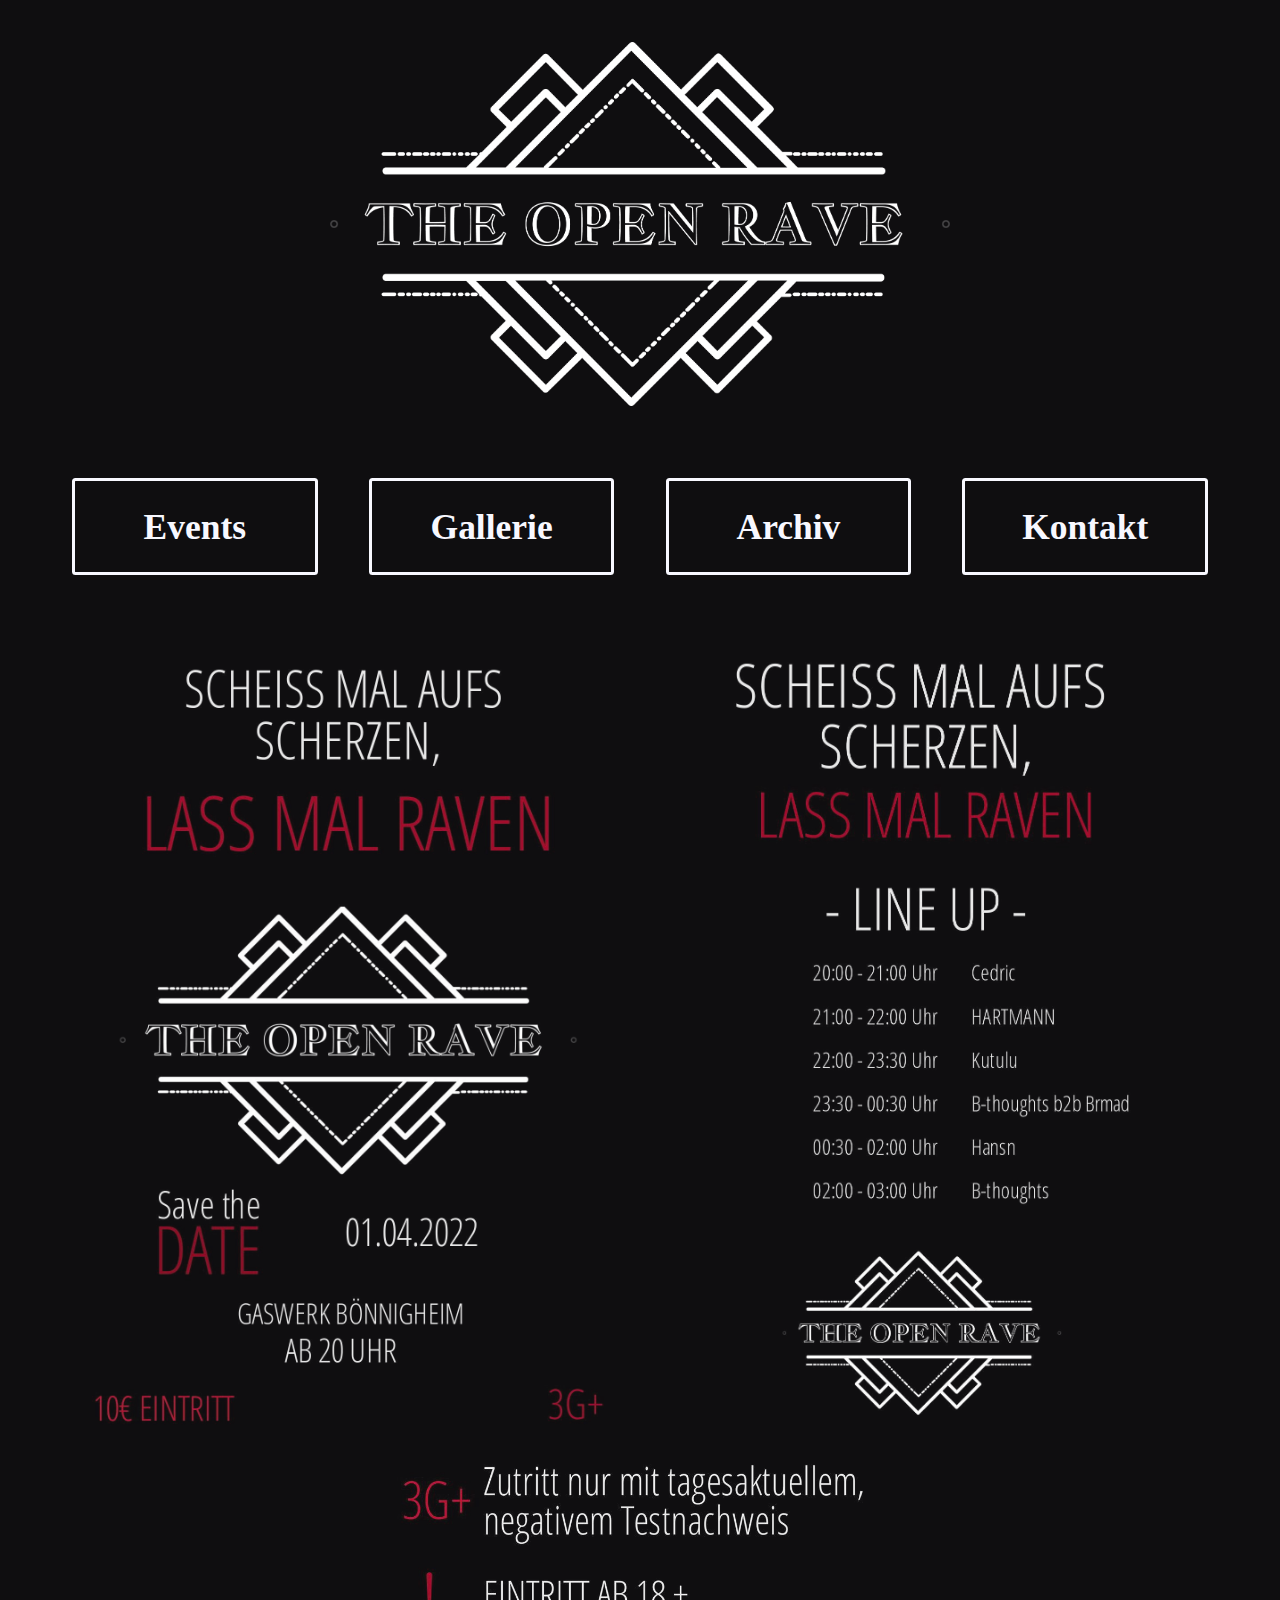
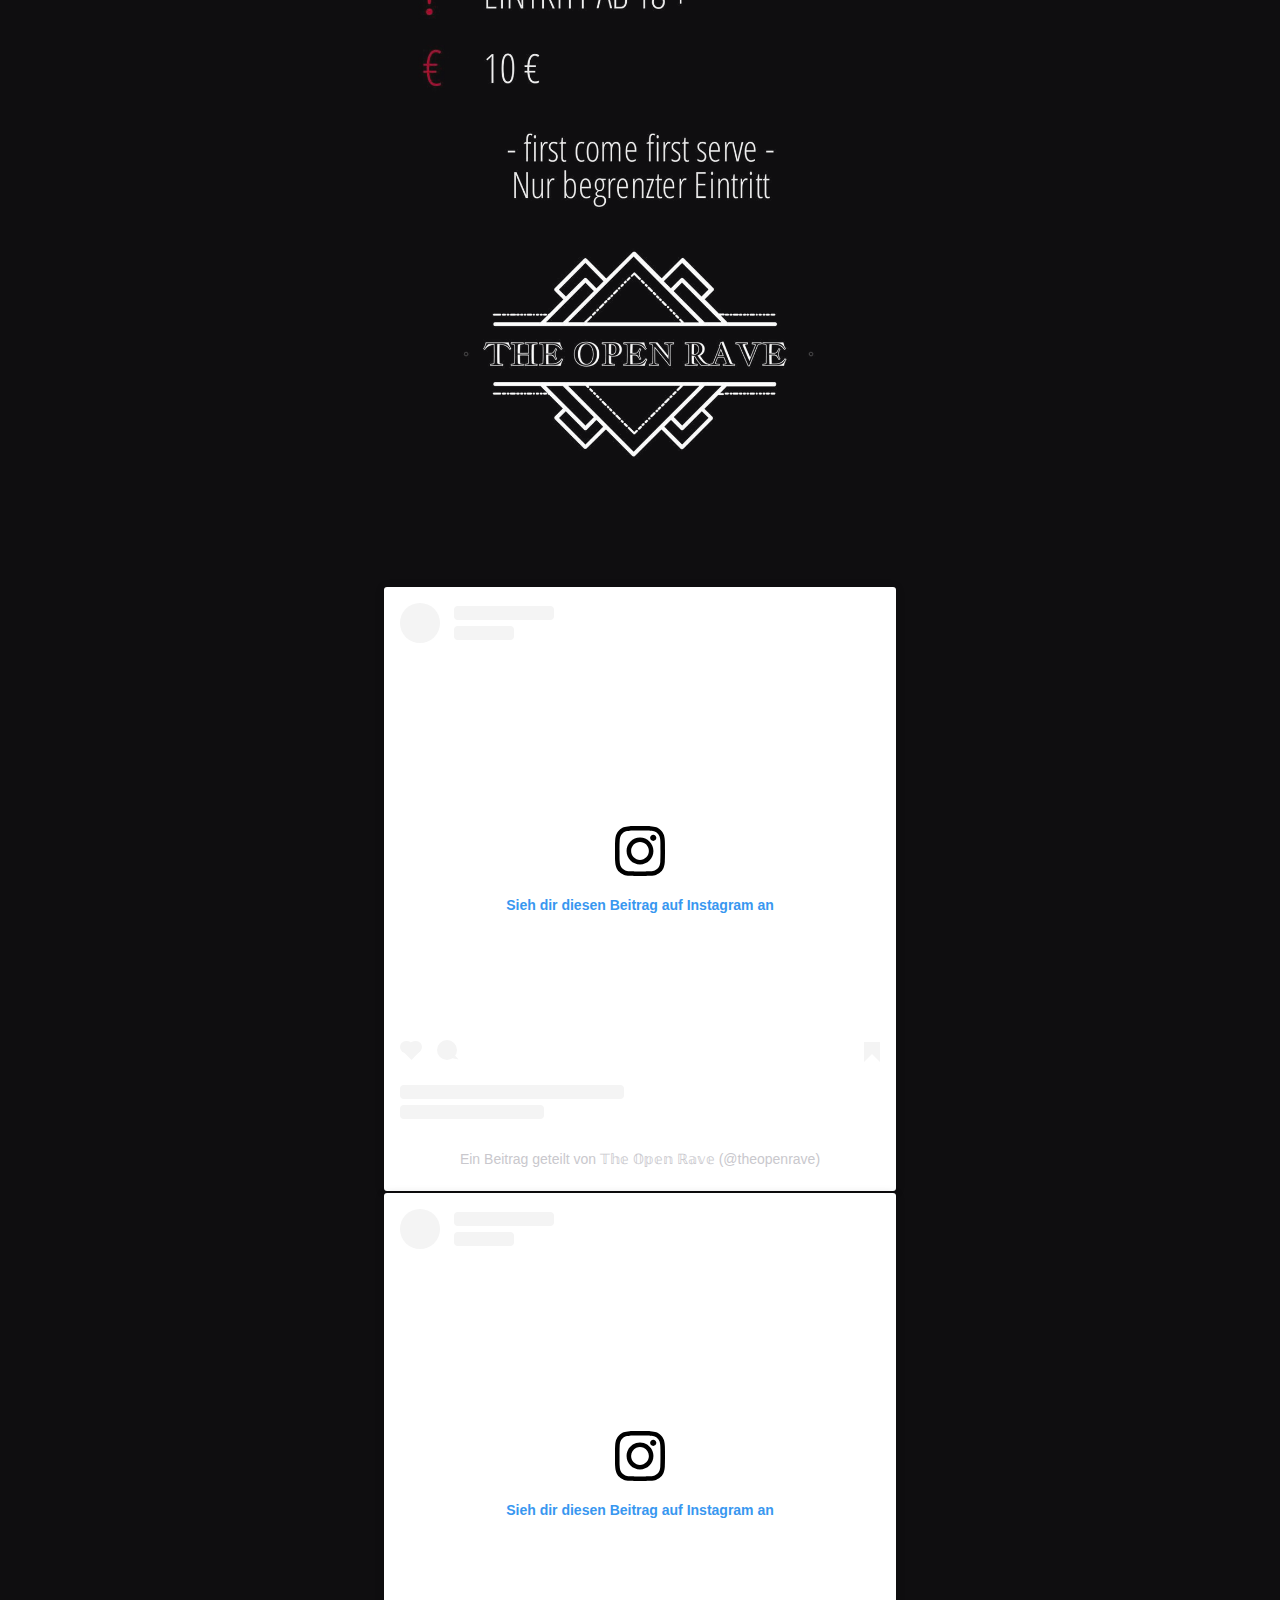
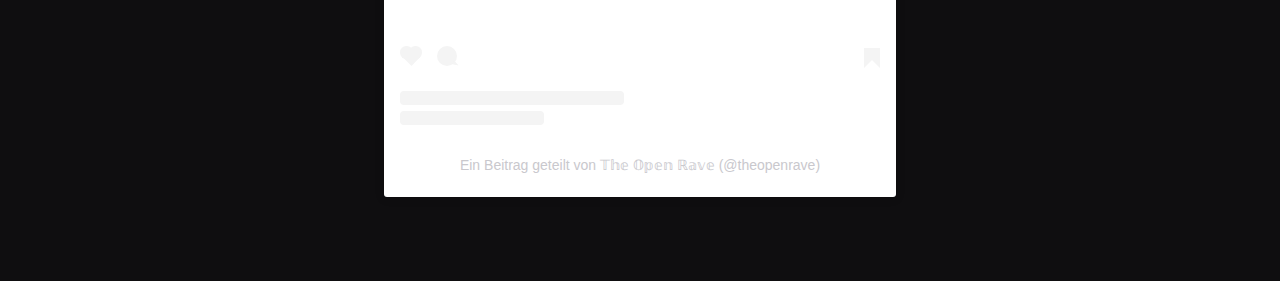
==== index.html @ 30136486 "On click action menu bar" ====
<!DOCTYPE html>
<html lang="de-De" xmlns="http://www.w3.org/1999/html">
<head>
    <meta charset="UTF-8">
    <meta property="og:image" content="http://theopenrave.de/media/TorLogo.png">
    <meta property="og:description" content="Raves Heilbronn & Umgebung - Techno, HardTech, DnB">
    <meta property="og:title" content="The Open Rave">
    <meta property="viewport" content="width=device-width">
    <meta name="google-site-verification" content="GRJHrhzAab7HzPAa1yfXLBacaJ7DNkBUVIByAPXcvrE"/>
    <title>The Open Rave</title>
    <link rel="stylesheet" href="styles.css">
</head>

<body>
<header>
    <a href=""><h1><img class="banner" src="media/TorLogoTransp.png" alt="The Open Rave"></h1></a>
</header>

<nav>
    <div class="menugroup">
        <a class="menuitem" href=""><h2>Events</h2></a>
        <a class="menuitem" href=""><h2>Gallerie</h2></a>
    </div>
    <div class="menugroup">
        <a class="menuitem" href=""><h2>Archiv</h2></a>
        <a class="menuitem" href=""><h2>Kontakt</h2></a>
    </div>
</nav>
<main>
    <article>
        <img class="flyer" src="media/Gaswerk1Transp.png" alt="">
        <img class="flyer" src="media/Gaswerk2Transp.png" alt="">
        <img class="flyer" src="media/Gaswerk3Transp.png" alt="">
    </article>
    <aside>
        <blockquote class="instagram-media" data-instgrm-captioned
                    data-instgrm-permalink="https://www.instagram.com/p/Cau7KrpNBtZ/?utm_source=ig_embed&amp;utm_campaign=loading"
                    data-instgrm-version="14"
                    style=" background:#FFF; border:0; border-radius:3px; box-shadow:0 0 1px 0 rgba(0,0,0,0.5),0 1px 10px 0 rgba(0,0,0,0.15); margin: 1px; max-width:512px; min-width:256px; padding:0; width:99.375%; width:-webkit-calc(100% - 2px); width:calc(100% - 2px);">
            <div style="padding:16px;"><a
                    href="https://www.instagram.com/p/Cau7KrpNBtZ/?utm_source=ig_embed&amp;utm_campaign=loading"
                    style=" background:#FFFFFF; line-height:0; padding:0 0; text-align:center; text-decoration:none; width:100%;"
                    target="_blank">
                <div style=" display: flex; flex-direction: row; align-items: center;">
                    <div style="background-color: #F4F4F4; border-radius: 50%; flex-grow: 0; height: 40px; margin-right: 14px; width: 40px;"></div>
                    <div style="display: flex; flex-direction: column; flex-grow: 1; justify-content: center;">
                        <div style=" background-color: #F4F4F4; border-radius: 4px; flex-grow: 0; height: 14px; margin-bottom: 6px; width: 100px;"></div>
                        <div style=" background-color: #F4F4F4; border-radius: 4px; flex-grow: 0; height: 14px; width: 60px;"></div>
                    </div>
                </div>
                <div style="padding: 19% 0;"></div>
                <div style="display:block; height:50px; margin:0 auto 12px; width:50px;">
                    <svg width="50px" height="50px" viewBox="0 0 60 60" version="1.1"
                         xmlns="http://www.w3.org/2000/svg">
                        <g stroke="none" stroke-width="1" fill="none" fill-rule="evenodd">
                            <g transform="translate(-511.000000, -20.000000)" fill="#000000">
                                <g>
                                    <path d="M556.869,30.41 C554.814,30.41 553.148,32.076 553.148,34.131 C553.148,36.186 554.814,37.852 556.869,37.852 C558.924,37.852 560.59,36.186 560.59,34.131 C560.59,32.076 558.924,30.41 556.869,30.41 M541,60.657 C535.114,60.657 530.342,55.887 530.342,50 C530.342,44.114 535.114,39.342 541,39.342 C546.887,39.342 551.658,44.114 551.658,50 C551.658,55.887 546.887,60.657 541,60.657 M541,33.886 C532.1,33.886 524.886,41.1 524.886,50 C524.886,58.899 532.1,66.113 541,66.113 C549.9,66.113 557.115,58.899 557.115,50 C557.115,41.1 549.9,33.886 541,33.886 M565.378,62.101 C565.244,65.022 564.756,66.606 564.346,67.663 C563.803,69.06 563.154,70.057 562.106,71.106 C561.058,72.155 560.06,72.803 558.662,73.347 C557.607,73.757 556.021,74.244 553.102,74.378 C549.944,74.521 548.997,74.552 541,74.552 C533.003,74.552 532.056,74.521 528.898,74.378 C525.979,74.244 524.393,73.757 523.338,73.347 C521.94,72.803 520.942,72.155 519.894,71.106 C518.846,70.057 518.197,69.06 517.654,67.663 C517.244,66.606 516.755,65.022 516.623,62.101 C516.479,58.943 516.448,57.996 516.448,50 C516.448,42.003 516.479,41.056 516.623,37.899 C516.755,34.978 517.244,33.391 517.654,32.338 C518.197,30.938 518.846,29.942 519.894,28.894 C520.942,27.846 521.94,27.196 523.338,26.654 C524.393,26.244 525.979,25.756 528.898,25.623 C532.057,25.479 533.004,25.448 541,25.448 C548.997,25.448 549.943,25.479 553.102,25.623 C556.021,25.756 557.607,26.244 558.662,26.654 C560.06,27.196 561.058,27.846 562.106,28.894 C563.154,29.942 563.803,30.938 564.346,32.338 C564.756,33.391 565.244,34.978 565.378,37.899 C565.522,41.056 565.552,42.003 565.552,50 C565.552,57.996 565.522,58.943 565.378,62.101 M570.82,37.631 C570.674,34.438 570.167,32.258 569.425,30.349 C568.659,28.377 567.633,26.702 565.965,25.035 C564.297,23.368 562.623,22.342 560.652,21.575 C558.743,20.834 556.562,20.326 553.369,20.18 C550.169,20.033 549.148,20 541,20 C532.853,20 531.831,20.033 528.631,20.18 C525.438,20.326 523.257,20.834 521.349,21.575 C519.376,22.342 517.703,23.368 516.035,25.035 C514.368,26.702 513.342,28.377 512.574,30.349 C511.834,32.258 511.326,34.438 511.181,37.631 C511.035,40.831 511,41.851 511,50 C511,58.147 511.035,59.17 511.181,62.369 C511.326,65.562 511.834,67.743 512.574,69.651 C513.342,71.625 514.368,73.296 516.035,74.965 C517.703,76.634 519.376,77.658 521.349,78.425 C523.257,79.167 525.438,79.673 528.631,79.82 C531.831,79.965 532.853,80.001 541,80.001 C549.148,80.001 550.169,79.965 553.369,79.82 C556.562,79.673 558.743,79.167 560.652,78.425 C562.623,77.658 564.297,76.634 565.965,74.965 C567.633,73.296 568.659,71.625 569.425,69.651 C570.167,67.743 570.674,65.562 570.82,62.369 C570.966,59.17 571,58.147 571,50 C571,41.851 570.966,40.831 570.82,37.631"></path>
                                </g>
                            </g>
                        </g>
                    </svg>
                </div>
                <div style="padding-top: 8px;">
                    <div style=" color:#3897f0; font-family:Arial,sans-serif; font-size:14px; font-style:normal; font-weight:550; line-height:18px;">
                        Sieh dir diesen Beitrag auf Instagram an
                    </div>
                </div>
                <div style="padding: 12.5% 0;"></div>
                <div style="display: flex; flex-direction: row; margin-bottom: 14px; align-items: center;">
                    <div>
                        <div style="background-color: #F4F4F4; border-radius: 50%; height: 12.5px; width: 12.5px; transform: translateX(0px) translateY(7px);"></div>
                        <div style="background-color: #F4F4F4; height: 12.5px; transform: rotate(-45deg) translateX(3px) translateY(1px); width: 12.5px; flex-grow: 0; margin-right: 14px; margin-left: 2px;"></div>
                        <div style="background-color: #F4F4F4; border-radius: 50%; height: 12.5px; width: 12.5px; transform: translateX(9px) translateY(-18px);"></div>
                    </div>
                    <div style="margin-left: 8px;">
                        <div style=" background-color: #F4F4F4; border-radius: 50%; flex-grow: 0; height: 20px; width: 20px;"></div>
                        <div style=" width: 0; height: 0; border-top: 2px solid transparent; border-left: 6px solid #f4f4f4; border-bottom: 2px solid transparent; transform: translateX(16px) translateY(-4px) rotate(30deg)"></div>
                    </div>
                    <div style="margin-left: auto;">
                        <div style=" width: 0; border-top: 8px solid #F4F4F4; border-right: 8px solid transparent; transform: translateY(16px);"></div>
                        <div style=" background-color: #F4F4F4; flex-grow: 0; height: 12px; width: 16px; transform: translateY(-4px);"></div>
                        <div style=" width: 0; height: 0; border-top: 8px solid #F4F4F4; border-left: 8px solid transparent; transform: translateY(-4px) translateX(8px);"></div>
                    </div>
                </div>
                <div style="display: flex; flex-direction: column; flex-grow: 1; justify-content: center; margin-bottom: 24px;">
                    <div style=" background-color: #F4F4F4; border-radius: 4px; flex-grow: 0; height: 14px; margin-bottom: 6px; width: 224px;"></div>
                    <div style=" background-color: #F4F4F4; border-radius: 4px; flex-grow: 0; height: 14px; width: 144px;"></div>
                </div>
            </a>
                <p style=" color:#c9c8cd; font-family:Arial,sans-serif; font-size:14px; line-height:17px; margin-bottom:0; margin-top:8px; overflow:hidden; padding:8px 0 7px; text-align:center; text-overflow:ellipsis; white-space:nowrap;">
                    <a href="https://www.instagram.com/p/Cau7KrpNBtZ/?utm_source=ig_embed&amp;utm_campaign=loading"
                       style=" color:#c9c8cd; font-family:Arial,sans-serif; font-size:14px; font-style:normal; font-weight:normal; line-height:17px; text-decoration:none;"
                       target="_blank">Ein Beitrag geteilt von 𝕋𝕙𝕖 𝕆𝕡𝕖𝕟 ℝ𝕒𝕧𝕖 (@theopenrave)</a></p></div>
        </blockquote>
        <script async src="//www.instagram.com/embed.js"></script>
        <blockquote class="instagram-media" data-instgrm-captioned
                    data-instgrm-permalink="https://www.instagram.com/p/CUSmOlEt8Cr/?utm_source=ig_embed&amp;utm_campaign=loading"
                    data-instgrm-version="14"
                    style=" background:#FFF; border:0; border-radius:3px; box-shadow:0 0 1px 0 rgba(0,0,0,0.5),0 1px 10px 0 rgba(0,0,0,0.15); margin: 1px; max-width:512px; min-width:256px; padding:0; width:99.375%; width:-webkit-calc(100% - 2px); width:calc(100% - 2px);">
            <div style="padding:16px;"><a
                    href="https://www.instagram.com/p/CUSmOlEt8Cr/?utm_source=ig_embed&amp;utm_campaign=loading"
                    style=" background:#FFFFFF; line-height:0; padding:0 0; text-align:center; text-decoration:none; width:100%;"
                    target="_blank">
                <div style=" display: flex; flex-direction: row; align-items: center;">
                    <div style="background-color: #F4F4F4; border-radius: 50%; flex-grow: 0; height: 40px; margin-right: 14px; width: 40px;"></div>
                    <div style="display: flex; flex-direction: column; flex-grow: 1; justify-content: center;">
                        <div style=" background-color: #F4F4F4; border-radius: 4px; flex-grow: 0; height: 14px; margin-bottom: 6px; width: 100px;"></div>
                        <div style=" background-color: #F4F4F4; border-radius: 4px; flex-grow: 0; height: 14px; width: 60px;"></div>
                    </div>
                </div>
                <div style="padding: 19% 0;"></div>
                <div style="display:block; height:50px; margin:0 auto 12px; width:50px;">
                    <svg width="50px" height="50px" viewBox="0 0 60 60" version="1.1"
                         xmlns="http://www.w3.org/2000/svg">
                        <g stroke="none" stroke-width="1" fill="none" fill-rule="evenodd">
                            <g transform="translate(-511.000000, -20.000000)" fill="#000000">
                                <g>
                                    <path d="M556.869,30.41 C554.814,30.41 553.148,32.076 553.148,34.131 C553.148,36.186 554.814,37.852 556.869,37.852 C558.924,37.852 560.59,36.186 560.59,34.131 C560.59,32.076 558.924,30.41 556.869,30.41 M541,60.657 C535.114,60.657 530.342,55.887 530.342,50 C530.342,44.114 535.114,39.342 541,39.342 C546.887,39.342 551.658,44.114 551.658,50 C551.658,55.887 546.887,60.657 541,60.657 M541,33.886 C532.1,33.886 524.886,41.1 524.886,50 C524.886,58.899 532.1,66.113 541,66.113 C549.9,66.113 557.115,58.899 557.115,50 C557.115,41.1 549.9,33.886 541,33.886 M565.378,62.101 C565.244,65.022 564.756,66.606 564.346,67.663 C563.803,69.06 563.154,70.057 562.106,71.106 C561.058,72.155 560.06,72.803 558.662,73.347 C557.607,73.757 556.021,74.244 553.102,74.378 C549.944,74.521 548.997,74.552 541,74.552 C533.003,74.552 532.056,74.521 528.898,74.378 C525.979,74.244 524.393,73.757 523.338,73.347 C521.94,72.803 520.942,72.155 519.894,71.106 C518.846,70.057 518.197,69.06 517.654,67.663 C517.244,66.606 516.755,65.022 516.623,62.101 C516.479,58.943 516.448,57.996 516.448,50 C516.448,42.003 516.479,41.056 516.623,37.899 C516.755,34.978 517.244,33.391 517.654,32.338 C518.197,30.938 518.846,29.942 519.894,28.894 C520.942,27.846 521.94,27.196 523.338,26.654 C524.393,26.244 525.979,25.756 528.898,25.623 C532.057,25.479 533.004,25.448 541,25.448 C548.997,25.448 549.943,25.479 553.102,25.623 C556.021,25.756 557.607,26.244 558.662,26.654 C560.06,27.196 561.058,27.846 562.106,28.894 C563.154,29.942 563.803,30.938 564.346,32.338 C564.756,33.391 565.244,34.978 565.378,37.899 C565.522,41.056 565.552,42.003 565.552,50 C565.552,57.996 565.522,58.943 565.378,62.101 M570.82,37.631 C570.674,34.438 570.167,32.258 569.425,30.349 C568.659,28.377 567.633,26.702 565.965,25.035 C564.297,23.368 562.623,22.342 560.652,21.575 C558.743,20.834 556.562,20.326 553.369,20.18 C550.169,20.033 549.148,20 541,20 C532.853,20 531.831,20.033 528.631,20.18 C525.438,20.326 523.257,20.834 521.349,21.575 C519.376,22.342 517.703,23.368 516.035,25.035 C514.368,26.702 513.342,28.377 512.574,30.349 C511.834,32.258 511.326,34.438 511.181,37.631 C511.035,40.831 511,41.851 511,50 C511,58.147 511.035,59.17 511.181,62.369 C511.326,65.562 511.834,67.743 512.574,69.651 C513.342,71.625 514.368,73.296 516.035,74.965 C517.703,76.634 519.376,77.658 521.349,78.425 C523.257,79.167 525.438,79.673 528.631,79.82 C531.831,79.965 532.853,80.001 541,80.001 C549.148,80.001 550.169,79.965 553.369,79.82 C556.562,79.673 558.743,79.167 560.652,78.425 C562.623,77.658 564.297,76.634 565.965,74.965 C567.633,73.296 568.659,71.625 569.425,69.651 C570.167,67.743 570.674,65.562 570.82,62.369 C570.966,59.17 571,58.147 571,50 C571,41.851 570.966,40.831 570.82,37.631"></path>
                                </g>
                            </g>
                        </g>
                    </svg>
                </div>
                <div style="padding-top: 8px;">
                    <div style=" color:#3897f0; font-family:Arial,sans-serif; font-size:14px; font-style:normal; font-weight:550; line-height:18px;">
                        Sieh dir diesen Beitrag auf Instagram an
                    </div>
                </div>
                <div style="padding: 12.5% 0;"></div>
                <div style="display: flex; flex-direction: row; margin-bottom: 14px; align-items: center;">
                    <div>
                        <div style="background-color: #F4F4F4; border-radius: 50%; height: 12.5px; width: 12.5px; transform: translateX(0px) translateY(7px);"></div>
                        <div style="background-color: #F4F4F4; height: 12.5px; transform: rotate(-45deg) translateX(3px) translateY(1px); width: 12.5px; flex-grow: 0; margin-right: 14px; margin-left: 2px;"></div>
                        <div style="background-color: #F4F4F4; border-radius: 50%; height: 12.5px; width: 12.5px; transform: translateX(9px) translateY(-18px);"></div>
                    </div>
                    <div style="margin-left: 8px;">
                        <div style=" background-color: #F4F4F4; border-radius: 50%; flex-grow: 0; height: 20px; width: 20px;"></div>
                        <div style=" width: 0; height: 0; border-top: 2px solid transparent; border-left: 6px solid #f4f4f4; border-bottom: 2px solid transparent; transform: translateX(16px) translateY(-4px) rotate(30deg)"></div>
                    </div>
                    <div style="margin-left: auto;">
                        <div style=" width: 0px; border-top: 8px solid #F4F4F4; border-right: 8px solid transparent; transform: translateY(16px);"></div>
                        <div style=" background-color: #F4F4F4; flex-grow: 0; height: 12px; width: 16px; transform: translateY(-4px);"></div>
                        <div style=" width: 0; height: 0; border-top: 8px solid #F4F4F4; border-left: 8px solid transparent; transform: translateY(-4px) translateX(8px);"></div>
                    </div>
                </div>
                <div style="display: flex; flex-direction: column; flex-grow: 1; justify-content: center; margin-bottom: 24px;">
                    <div style=" background-color: #F4F4F4; border-radius: 4px; flex-grow: 0; height: 14px; margin-bottom: 6px; width: 224px;"></div>
                    <div style=" background-color: #F4F4F4; border-radius: 4px; flex-grow: 0; height: 14px; width: 144px;"></div>
                </div>
            </a>
                <p style=" color:#c9c8cd; font-family:Arial,sans-serif; font-size:14px; line-height:17px; margin-bottom:0; margin-top:8px; overflow:hidden; padding:8px 0 7px; text-align:center; text-overflow:ellipsis; white-space:nowrap;">
                    <a href="https://www.instagram.com/p/CUSmOlEt8Cr/?utm_source=ig_embed&amp;utm_campaign=loading"
                       style=" color:#c9c8cd; font-family:Arial,sans-serif; font-size:14px; font-style:normal; font-weight:normal; line-height:17px; text-decoration:none;"
                       target="_blank">Ein Beitrag geteilt von 𝕋𝕙𝕖 𝕆𝕡𝕖𝕟 ℝ𝕒𝕧𝕖 (@theopenrave)</a></p></div>
        </blockquote>
        <script async src="//www.instagram.com/embed.js"></script>
    </aside>
</main>
</body>
</html>
---- styles.css ----
:root {
    --colorwhite: ghostwhite;
    --colorblack: #0f0e10;
    --relsizevw: 4vw;
}

html {
    box-sizing: border-box;
}

*, *::before, *::after {
    box-sizing: inherit;
}

body {
    background-color: var(--colorblack);
    color: var(--colorwhite);
    padding: 1%;
}

header, nav, h1, h2 {
    display: flex;
    align-items: center;
}

header, h1, h2 {
    justify-content: center;
}

h2 {
    font-size: calc(6mm + 1vw);
    height: 4vw;
    max-height: 2rem;
    min-width: 8rem;
}

.banner {
    max-width: 50%;
    min-width: 32rem;
    flex: 1;
}

nav {
    padding: 4vw;
    display: flex;
    flex-wrap: wrap;
    justify-content: space-evenly;
    gap: 4vw;
}

.menugroup {
    display: flex;
    flex: 1;
    flex-wrap: wrap;
    justify-content: space-between;
    gap: 4vw;
}

a {
    text-decoration: none;
}

.menuitem {
    flex: 1;
    height: 100%;
    color: var(--colorwhite);
    border: calc(1px + 0.2vw) solid;
    border-radius: calc(1px + 0.2vw);
    text-align: center;
    text-decoration: none;
    transition: all 0.3s ease-out;
}

.menuitem:hover, .menuitem:focus, .menuitem:active {
    background-color: var(--colorwhite);
    color: var(--colorblack);
}

main {
    display: flex;
    flex-direction: row;
    flex-wrap: wrap;
    align-items: flex-start;
    justify-content: space-evenly;
}

article {
    display: flex;
    flex-direction: row;
    flex-wrap: wrap;
    align-items: flex-start;
    justify-content: space-evenly;
    min-width: 32rem;
}

.flyer {
    width: 100%;
    max-width: 32rem;
    min-width: 16rem;
}

aside {
    display: flex;
    flex-direction: row;
    flex-wrap: wrap;
    align-items: flex-start;
    justify-content: space-evenly;
    padding: 8.5% 5% 5% 5%;
}
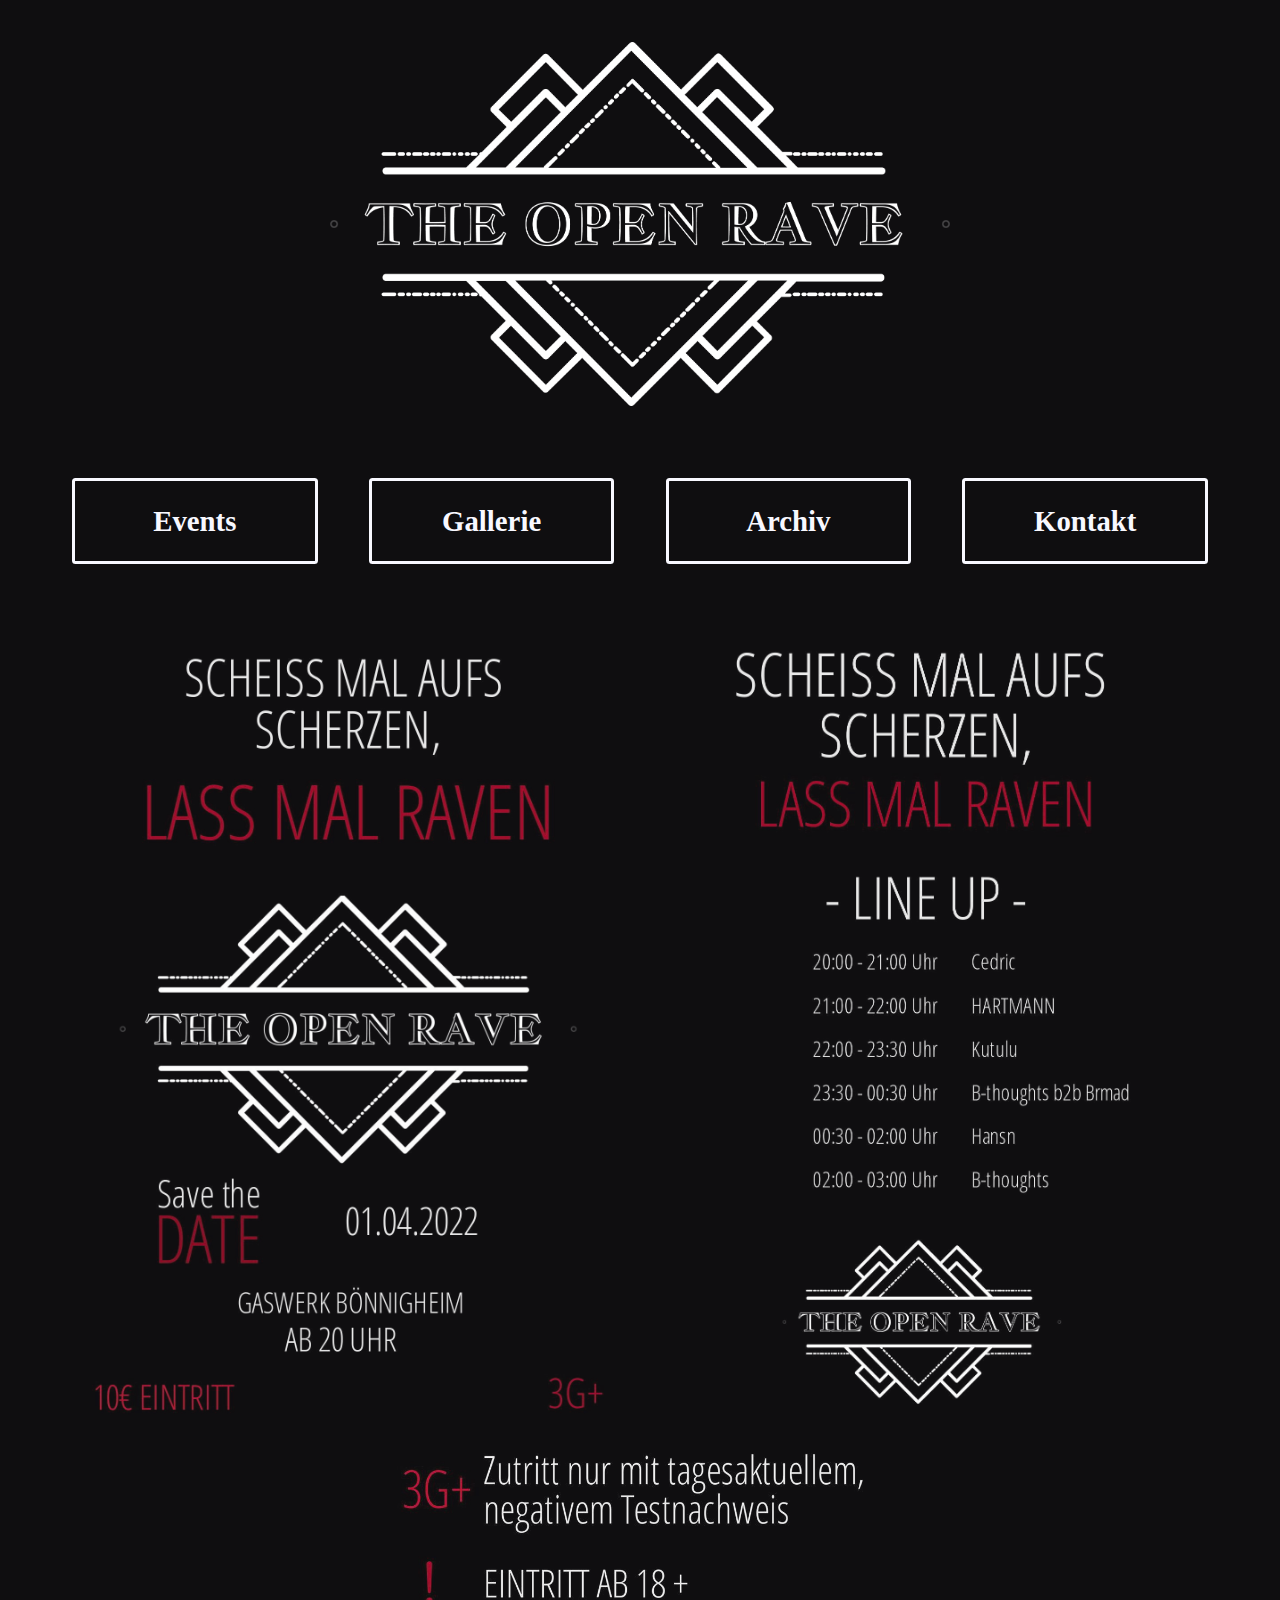
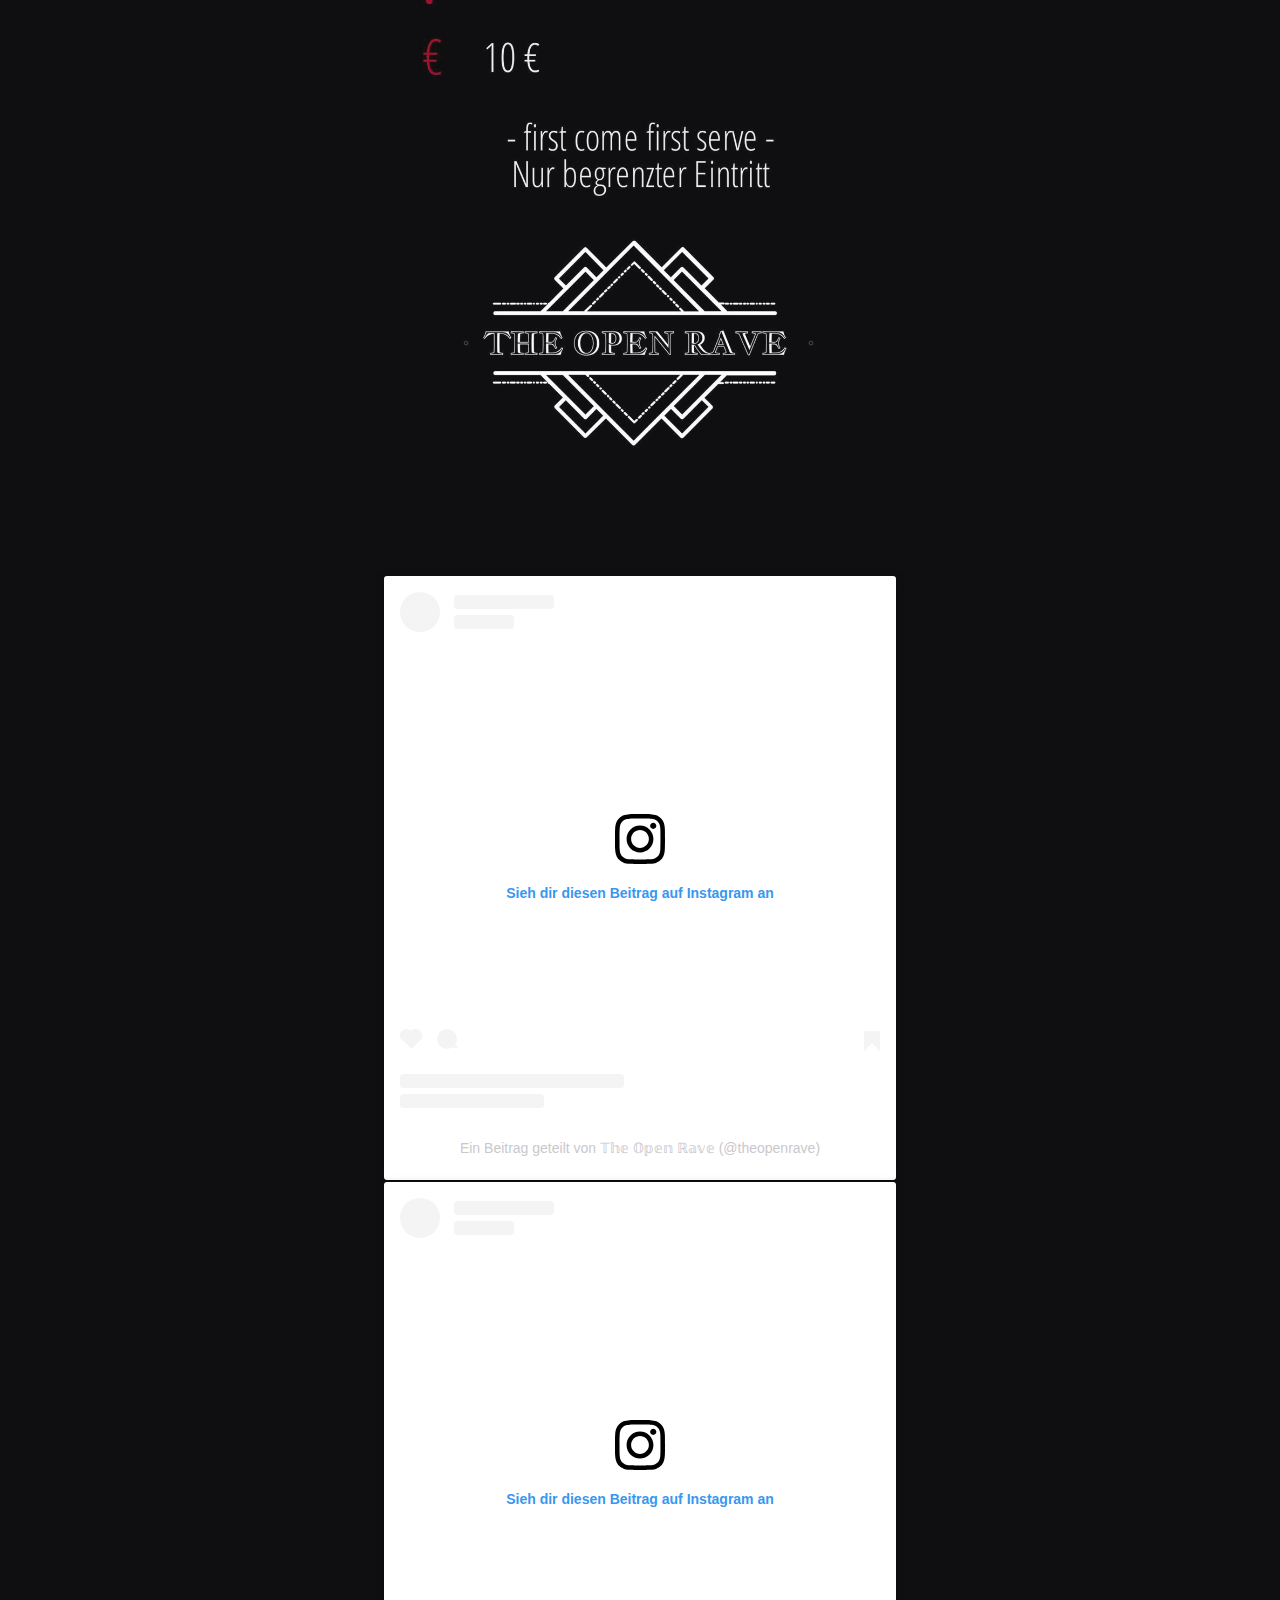
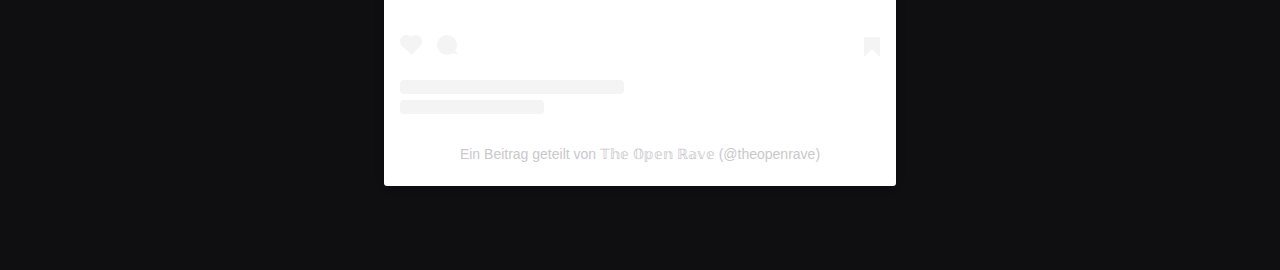
==== commit 00c9f62c: "Mobile Support?" ====
--- a/index.html
+++ b/index.html
@@ -5,7 +5,7 @@
     <meta property="og:image" content="http://theopenrave.de/media/TorLogo.png">
     <meta property="og:description" content="Raves Heilbronn & Umgebung - Techno, HardTech, DnB">
     <meta property="og:title" content="The Open Rave">
-    <meta property="viewport" content="width=device-width">
+    <meta property="viewport" content="width=device-width, initial-scale=1">
     <meta name="google-site-verification" content="GRJHrhzAab7HzPAa1yfXLBacaJ7DNkBUVIByAPXcvrE"/>
     <title>The Open Rave</title>
     <link rel="stylesheet" href="styles.css">
@@ -139,7 +139,7 @@
                         <div style=" width: 0; height: 0; border-top: 2px solid transparent; border-left: 6px solid #f4f4f4; border-bottom: 2px solid transparent; transform: translateX(16px) translateY(-4px) rotate(30deg)"></div>
                     </div>
                     <div style="margin-left: auto;">
-                        <div style=" width: 0px; border-top: 8px solid #F4F4F4; border-right: 8px solid transparent; transform: translateY(16px);"></div>
+                        <div style=" width: 0; border-top: 8px solid #F4F4F4; border-right: 8px solid transparent; transform: translateY(16px);"></div>
                         <div style=" background-color: #F4F4F4; flex-grow: 0; height: 12px; width: 16px; transform: translateY(-4px);"></div>
                         <div style=" width: 0; height: 0; border-top: 8px solid #F4F4F4; border-left: 8px solid transparent; transform: translateY(-4px) translateX(8px);"></div>
                     </div>
--- a/styles.css
+++ b/styles.css
@@ -1,7 +1,13 @@
 :root {
     --colorwhite: ghostwhite;
     --colorblack: #0f0e10;
-    --relsizevw: 4vw;
+    --minscale: 2rem;
+}
+
+@media screen and (orientation: portrait) {
+    :root {
+        --minscale: 4rem;
+    }
 }
 
 html {
@@ -28,10 +34,10 @@
 }
 
 h2 {
-    font-size: calc(6mm + 1vw);
+    font-size: calc(0.5 * var(--minscale) + 1vw);
     height: 4vw;
     max-height: 2rem;
-    min-width: 8rem;
+    min-width: calc(4 * var(--minscale));
 }
 
 .banner {
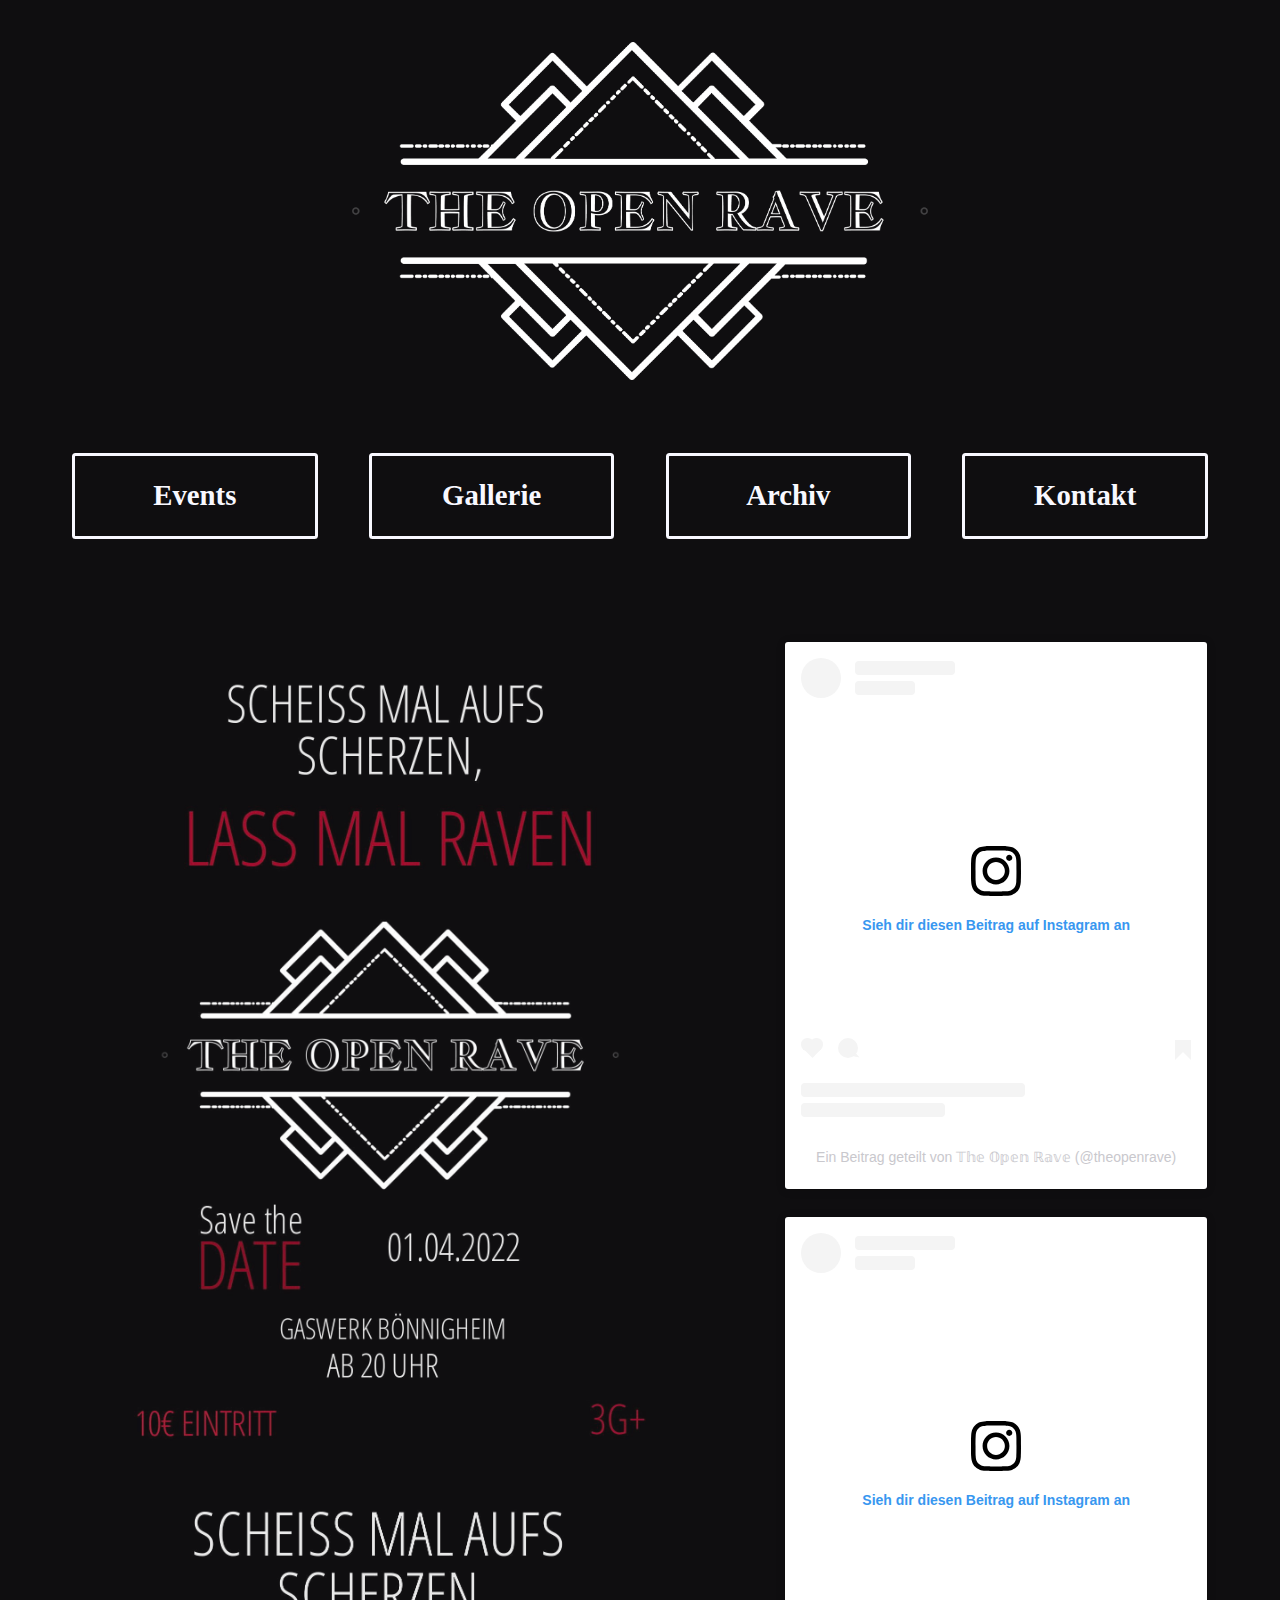
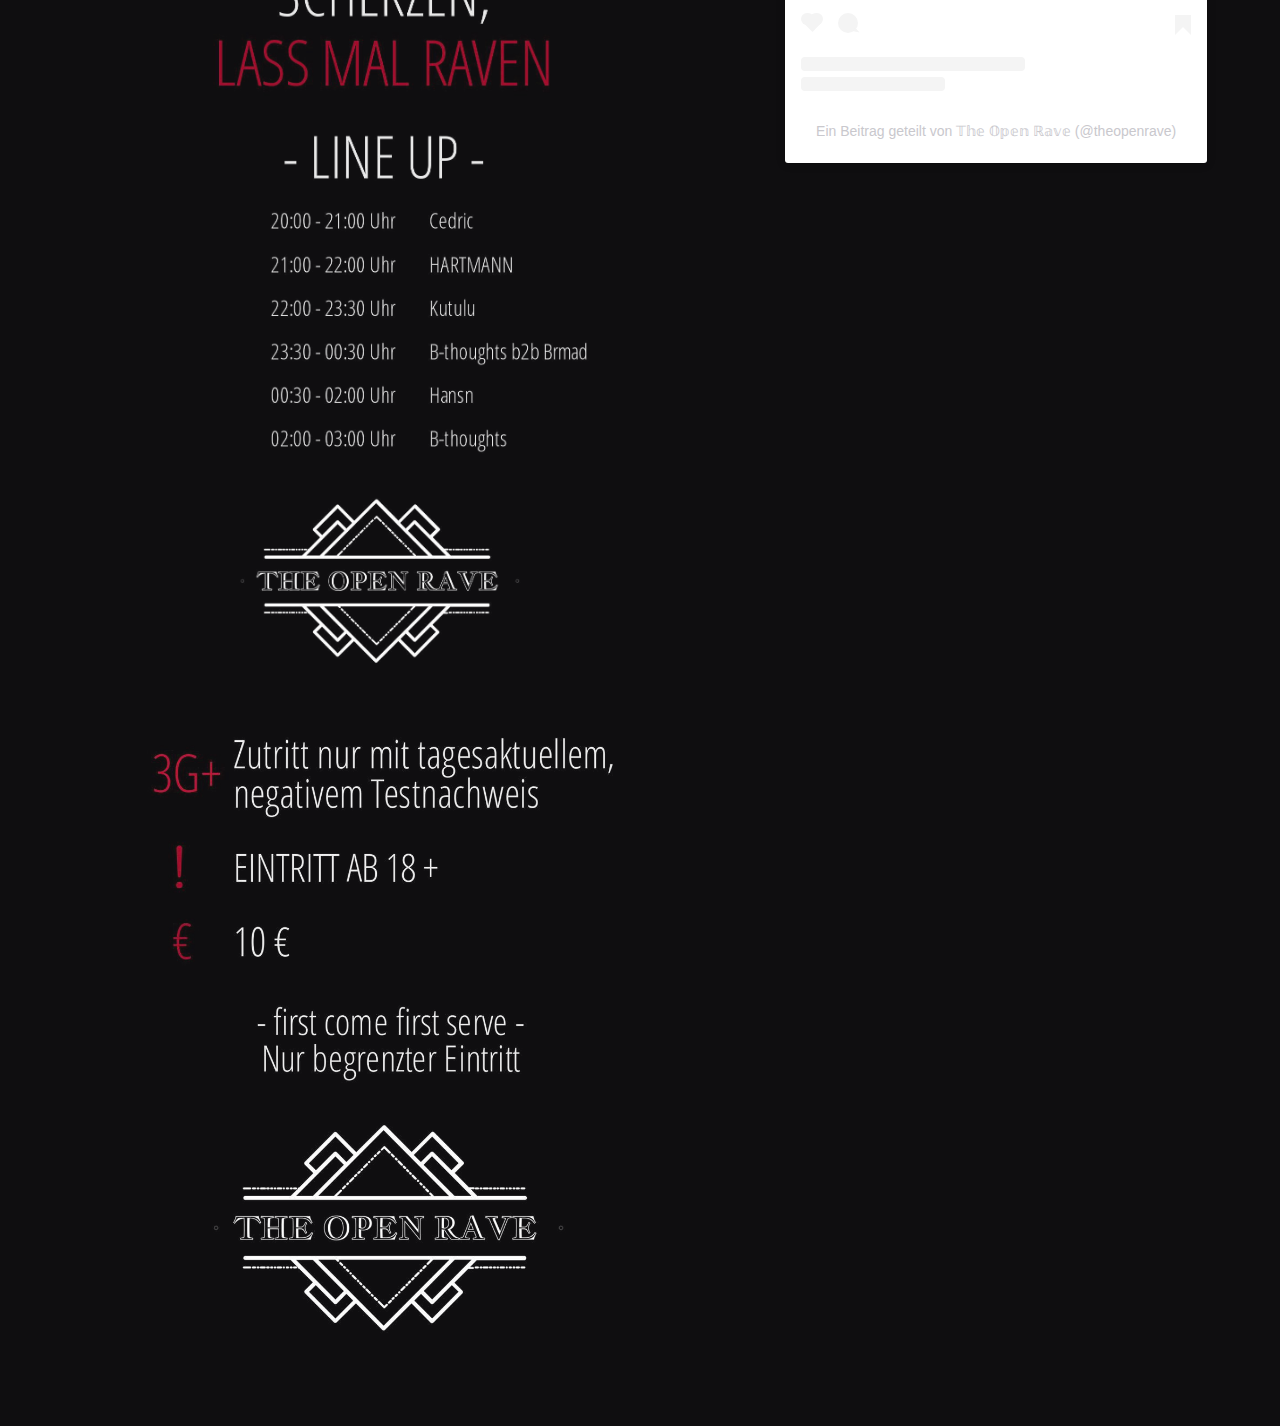
==== commit 126ea914: "Adjustet Layout" ====
--- a/index.html
+++ b/index.html
@@ -5,8 +5,6 @@
     <meta property="og:image" content="http://theopenrave.de/media/TorLogo.png">
     <meta property="og:description" content="Raves Heilbronn & Umgebung - Techno, HardTech, DnB">
     <meta property="og:title" content="The Open Rave">
-    <meta property="viewport" content="width=device-width, initial-scale=1">
-    <meta name="google-site-verification" content="GRJHrhzAab7HzPAa1yfXLBacaJ7DNkBUVIByAPXcvrE"/>
     <title>The Open Rave</title>
     <link rel="stylesheet" href="styles.css">
 </head>
--- a/styles.css
+++ b/styles.css
@@ -7,6 +7,13 @@
 @media screen and (orientation: portrait) {
     :root {
         --minscale: 4rem;
+    }
+}
+
+
+@me {
+    .flyer {
+        max-width: calc(400 + 20vw);
     }
 }
 
@@ -24,12 +31,9 @@
     padding: 1%;
 }
 
-header, nav, h1, h2 {
+header, h1, h2 {
     display: flex;
     align-items: center;
-}
-
-header, h1, h2 {
     justify-content: center;
 }
 
@@ -41,23 +45,20 @@
 }
 
 .banner {
-    max-width: 50%;
-    min-width: 32rem;
+    max-width: calc(256px + 25vw);
+    max-height: calc(256px + 25vh);
     flex: 1;
 }
 
 nav {
     padding: 4vw;
-    display: flex;
-    flex-wrap: wrap;
-    justify-content: space-evenly;
-    gap: 4vw;
 }
 
-.menugroup {
+nav, .menugroup {
     display: flex;
     flex: 1;
     flex-wrap: wrap;
+    align-items: center;
     justify-content: space-between;
     gap: 4vw;
 }
@@ -82,8 +83,11 @@
     color: var(--colorblack);
 }
 
-main {
+main, article, aside {
+    padding: 2vw;
+    gap: 2vw;
     display: flex;
+    flex: 2;
     flex-direction: row;
     flex-wrap: wrap;
     align-items: flex-start;
@@ -91,25 +95,10 @@
 }
 
 article {
-    display: flex;
-    flex-direction: row;
-    flex-wrap: wrap;
-    align-items: flex-start;
-    justify-content: space-evenly;
-    min-width: 32rem;
+    flex: 3;
 }
 
 .flyer {
     width: 100%;
     max-width: 32rem;
-    min-width: 16rem;
-}
-
-aside {
-    display: flex;
-    flex-direction: row;
-    flex-wrap: wrap;
-    align-items: flex-start;
-    justify-content: space-evenly;
-    padding: 8.5% 5% 5% 5%;
 }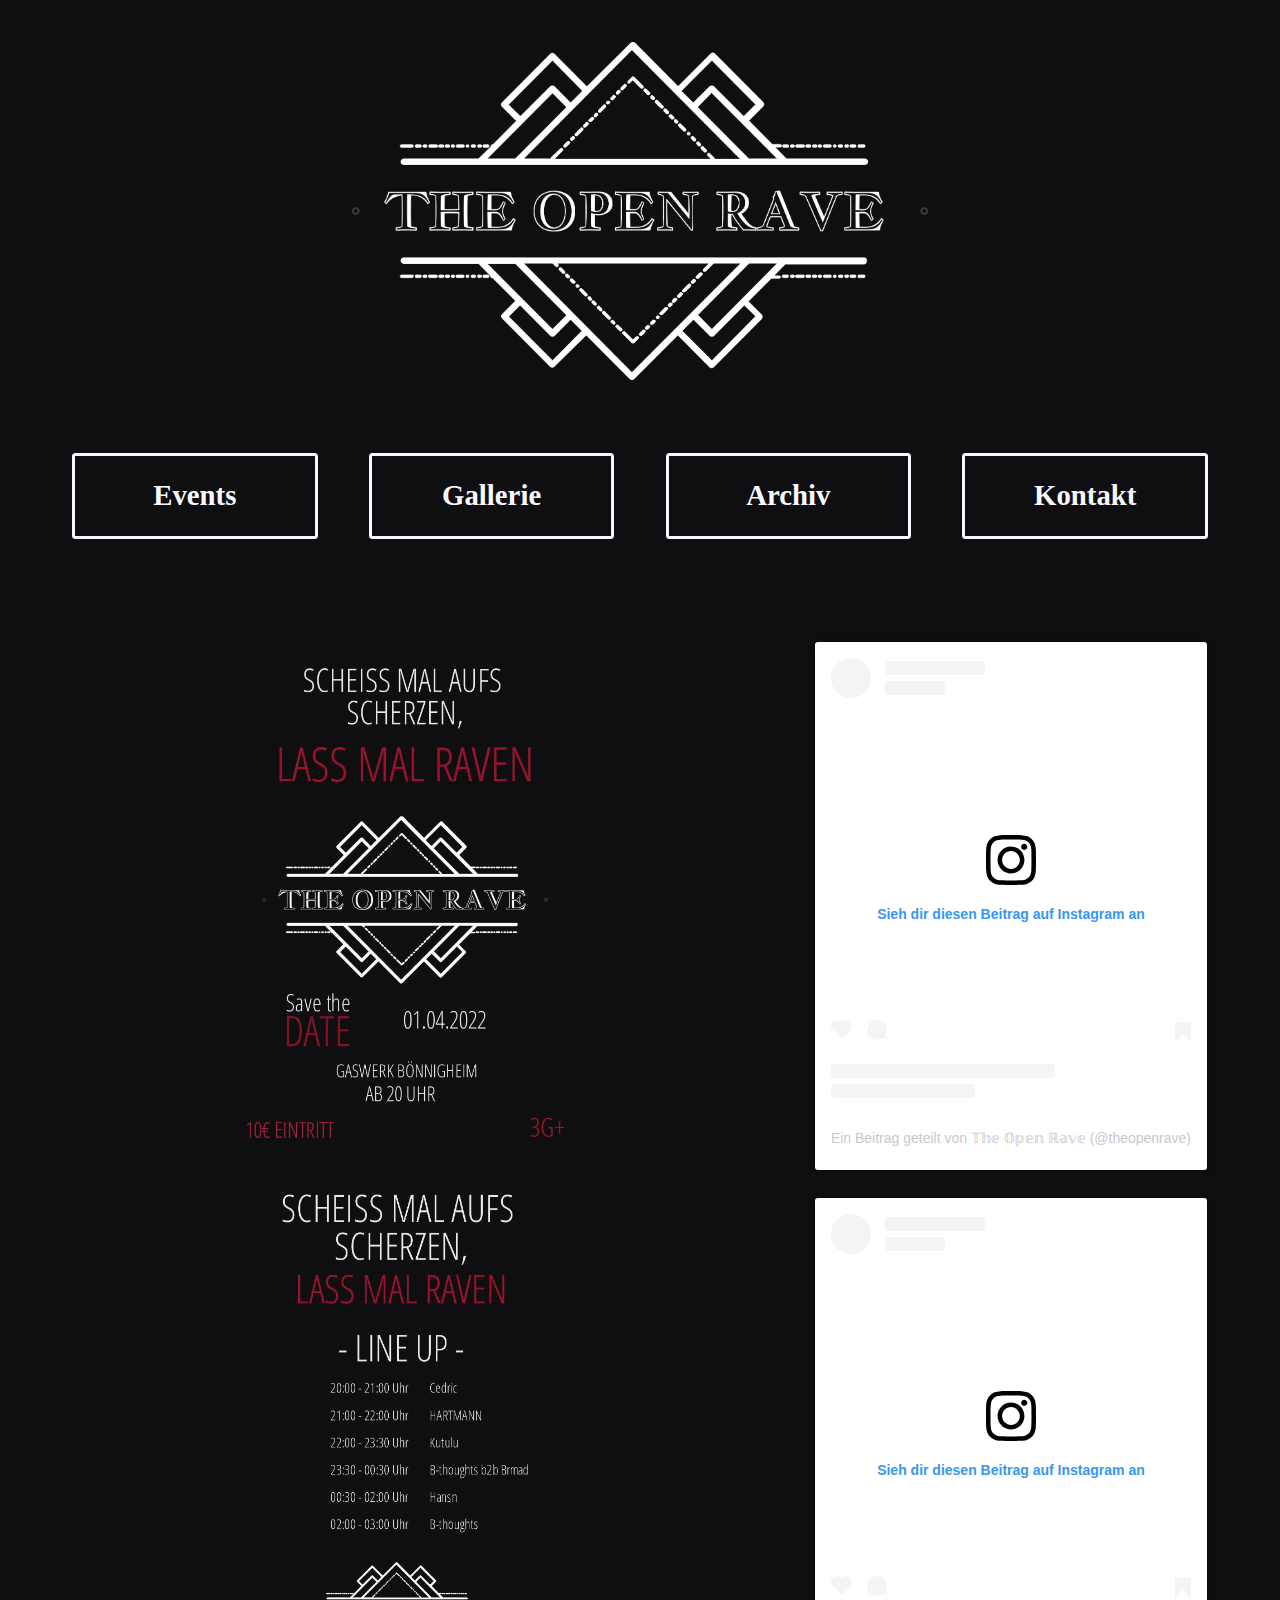
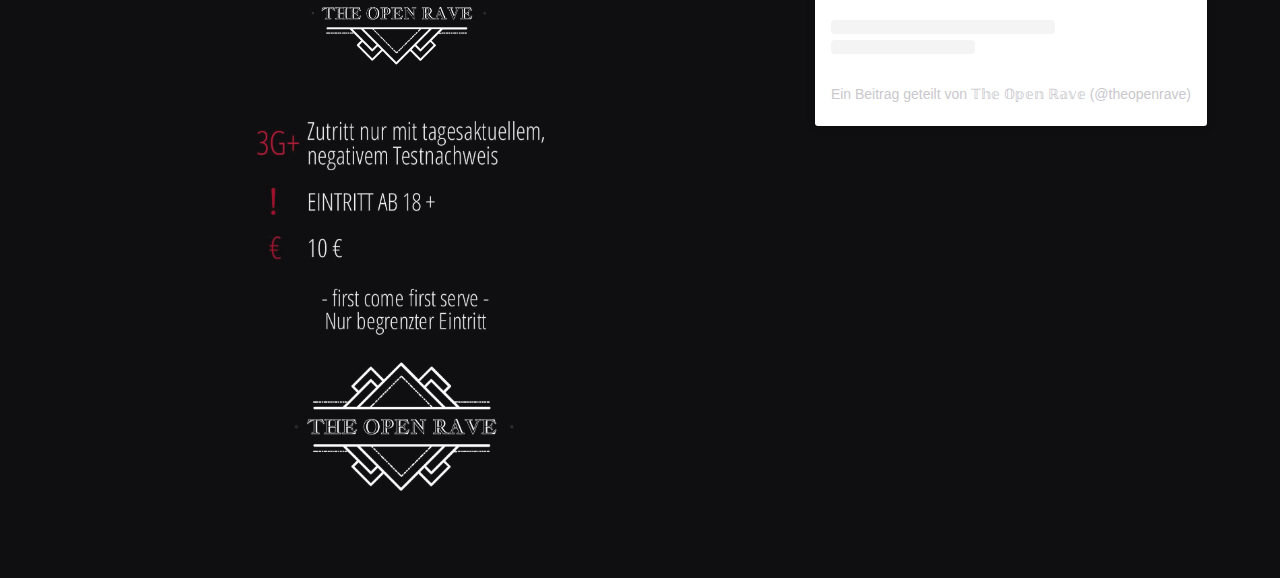
==== commit a5470379: "Added new Subfiles" ====
--- a/index.html
+++ b/index.html
@@ -2,7 +2,7 @@
 <html lang="de-De" xmlns="http://www.w3.org/1999/html">
 <head>
     <meta charset="UTF-8">
-    <meta property="og:image" content="http://theopenrave.de/media/TorLogo.png">
+    <meta property="og:image" content="media/TorLogo.png">
     <meta property="og:description" content="Raves Heilbronn & Umgebung - Techno, HardTech, DnB">
     <meta property="og:title" content="The Open Rave">
     <title>The Open Rave</title>
@@ -16,7 +16,7 @@
 
 <nav>
     <div class="menugroup">
-        <a class="menuitem" href=""><h2>Events</h2></a>
+        <a class="menuitem" href="events"><h2>Events</h2></a>
         <a class="menuitem" href=""><h2>Gallerie</h2></a>
     </div>
     <div class="menugroup">
@@ -24,6 +24,7 @@
         <a class="menuitem" href=""><h2>Kontakt</h2></a>
     </div>
 </nav>
+
 <main>
     <article>
         <img class="flyer" src="media/Gaswerk1Transp.png" alt="">
--- a/styles.css
+++ b/styles.css
@@ -8,12 +8,33 @@
     :root {
         --minscale: 4rem;
     }
+
+    article, aside{
+        display: flex;
+        flex: 1;
+        flex-direction: column;
+        align-items: center;
+        justify-content: space-between;
+    }
 }
 
+@media screen and (orientation: landscape) {
+    main, aside {
+        display: flex;
+        flex: 2;
+        flex-direction: row;
+        flex-wrap: wrap;
+        align-items: flex-start;
+        justify-content: space-between;
+    }
 
-@me {
-    .flyer {
-        max-width: calc(400 + 20vw);
+    article {
+        display: grid;
+        grid-template-columns: repeat(auto-fill, 25vw);
+        grid-auto-flow: row;
+        align-items: center;
+        justify-content: space-evenly;
+        flex: 7;
     }
 }
 
@@ -45,8 +66,8 @@
 }
 
 .banner {
-    max-width: calc(256px + 25vw);
-    max-height: calc(256px + 25vh);
+    max-width: calc(8 * var(--minscale) + 25vw);
+    max-height: calc(8 * var(--minscale) + 25vh);
     flex: 1;
 }
 
@@ -86,19 +107,8 @@
 main, article, aside {
     padding: 2vw;
     gap: 2vw;
-    display: flex;
-    flex: 2;
-    flex-direction: row;
-    flex-wrap: wrap;
-    align-items: flex-start;
-    justify-content: space-evenly;
-}
-
-article {
-    flex: 3;
 }
 
 .flyer {
     width: 100%;
-    max-width: 32rem;
 }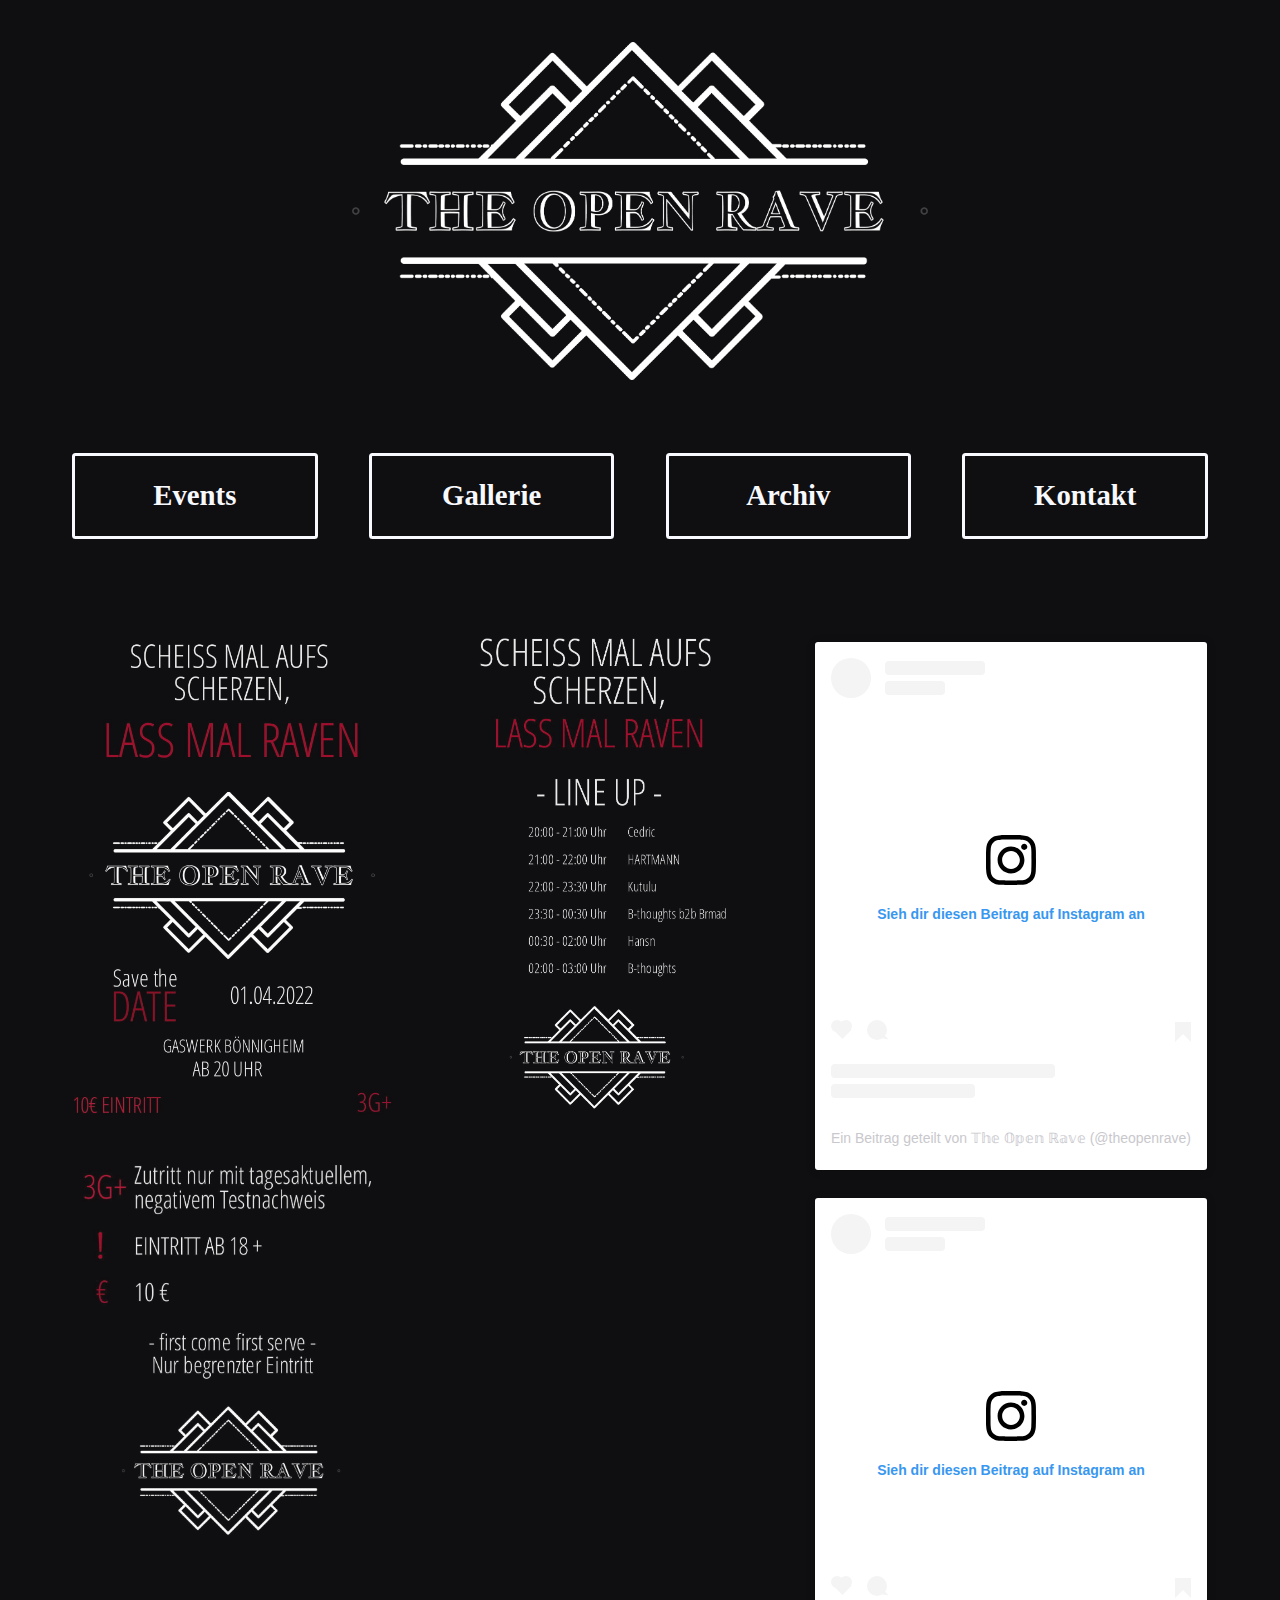
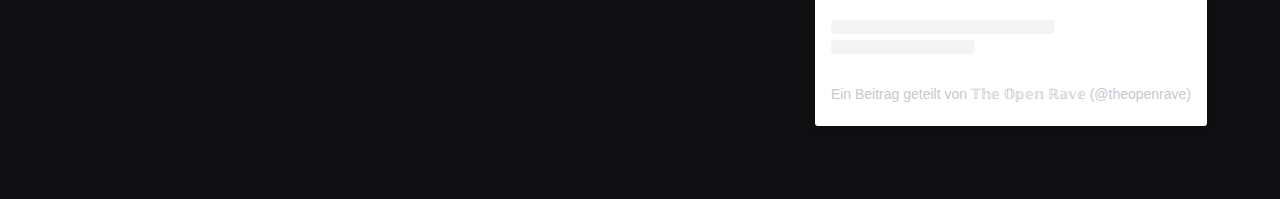
==== commit fef19a6a: "Added instagram link" ====
--- a/index.html
+++ b/index.html
@@ -1,5 +1,5 @@
 <!DOCTYPE html>
-<html lang="de-De" xmlns="http://www.w3.org/1999/html">
+<html lang="de-De" xmlns="http://www.w3.org/1999/html" xmlns="http://www.w3.org/1999/html">
 <head>
     <meta charset="UTF-8">
     <meta property="og:image" content="media/TorLogo.png">
@@ -11,25 +11,34 @@
 
 <body>
 <header>
-    <a href=""><h1><img class="banner" src="media/TorLogoTransp.png" alt="The Open Rave"></h1></a>
+    <a href=""><h1><img class="banner" src="media/logos/TorLogoTransp.png" alt="The Open Rave"></h1></a>
 </header>
 
 <nav>
-    <div class="menugroup">
-        <a class="menuitem" href="events"><h2>Events</h2></a>
-        <a class="menuitem" href=""><h2>Gallerie</h2></a>
+    <div class="navgroup">
+        <div class="menugroup">
+            <a class="menuitem" href="events"><h2>Events</h2></a>
+            <a class="menuitem" href="gallerie"><h2>Gallerie</h2></a>
+        </div>
+        <div class="menugroup">
+            <a class="menuitem" href="archiv"><h2>Archiv</h2></a>
+            <a class="menuitem" href="kontakt"><h2>Kontakt</h2></a>
+        </div>
     </div>
-    <div class="menugroup">
-        <a class="menuitem" href=""><h2>Archiv</h2></a>
-        <a class="menuitem" href=""><h2>Kontakt</h2></a>
+    <div class="refgroup">
+        <a class="instaref" href="https://www.instagram.com/theopenrave/">
+            <img class="icon" src="media/logos/Instagram_Glyph_Gradient_RGB.png" alt="Instagram: ">
+            <h3>theopenrave</h3>
+        </a>
     </div>
 </nav>
 
+
 <main>
     <article>
-        <img class="flyer" src="media/Gaswerk1Transp.png" alt="">
-        <img class="flyer" src="media/Gaswerk2Transp.png" alt="">
-        <img class="flyer" src="media/Gaswerk3Transp.png" alt="">
+        <img class="flyer" src="media/flyer/Gaswerk1Transp.png" alt="">
+        <img class="flyer" src="media/flyer/Gaswerk2Transp.png" alt="">
+        <img class="flyer" src="media/flyer/Gaswerk3Transp.png" alt="">
     </article>
     <aside>
         <blockquote class="instagram-media" data-instgrm-captioned
--- a/styles.css
+++ b/styles.css
@@ -9,12 +9,16 @@
         --minscale: 4rem;
     }
 
-    article, aside{
+    article {
         display: flex;
         flex: 1;
         flex-direction: column;
         align-items: center;
         justify-content: space-between;
+    }
+
+    aside {
+        display: none;
     }
 }
 
@@ -36,6 +40,10 @@
         justify-content: space-evenly;
         flex: 7;
     }
+
+    .refgroup {
+        display: none;
+    }
 }
 
 html {
@@ -52,13 +60,14 @@
     padding: 1%;
 }
 
-header, h1, h2 {
+header, h1, h2, h3 {
     display: flex;
     align-items: center;
-    justify-content: center;
+    justify-content: space-evenly;
+    color: var(--colorwhite);
 }
 
-h2 {
+h2, h3 {
     font-size: calc(0.5 * var(--minscale) + 1vw);
     height: 4vw;
     max-height: 2rem;
@@ -66,16 +75,15 @@
 }
 
 .banner {
-    max-width: calc(8 * var(--minscale) + 25vw);
-    max-height: calc(8 * var(--minscale) + 25vh);
-    flex: 1;
+    width: calc(8 * var(--minscale) + 25vw);
+    max-width: 100vw;
 }
 
-nav {
+.navgroup {
     padding: 4vw;
 }
 
-nav, .menugroup {
+.menugroup, .navgroup {
     display: flex;
     flex: 1;
     flex-wrap: wrap;
@@ -85,13 +93,14 @@
 }
 
 a {
+    color: inherit;
     text-decoration: none;
 }
 
 .menuitem {
     flex: 1;
     height: 100%;
-    color: var(--colorwhite);
+    color: inherit;
     border: calc(1px + 0.2vw) solid;
     border-radius: calc(1px + 0.2vw);
     text-align: center;
@@ -104,8 +113,24 @@
     color: var(--colorblack);
 }
 
-main, article, aside {
+.instaref {
+    display: flex;
+    padding-top: 2vw;
+    gap: 0.2vw;
+    align-items: center;
+    justify-content: center;
+}
+
+.icon {
+    width: calc(2em + 1vw);
+    height: calc(2em + 1vw);
+}
+
+main, aside {
     padding: 2vw;
+}
+
+article, aside {
     gap: 2vw;
 }
 
